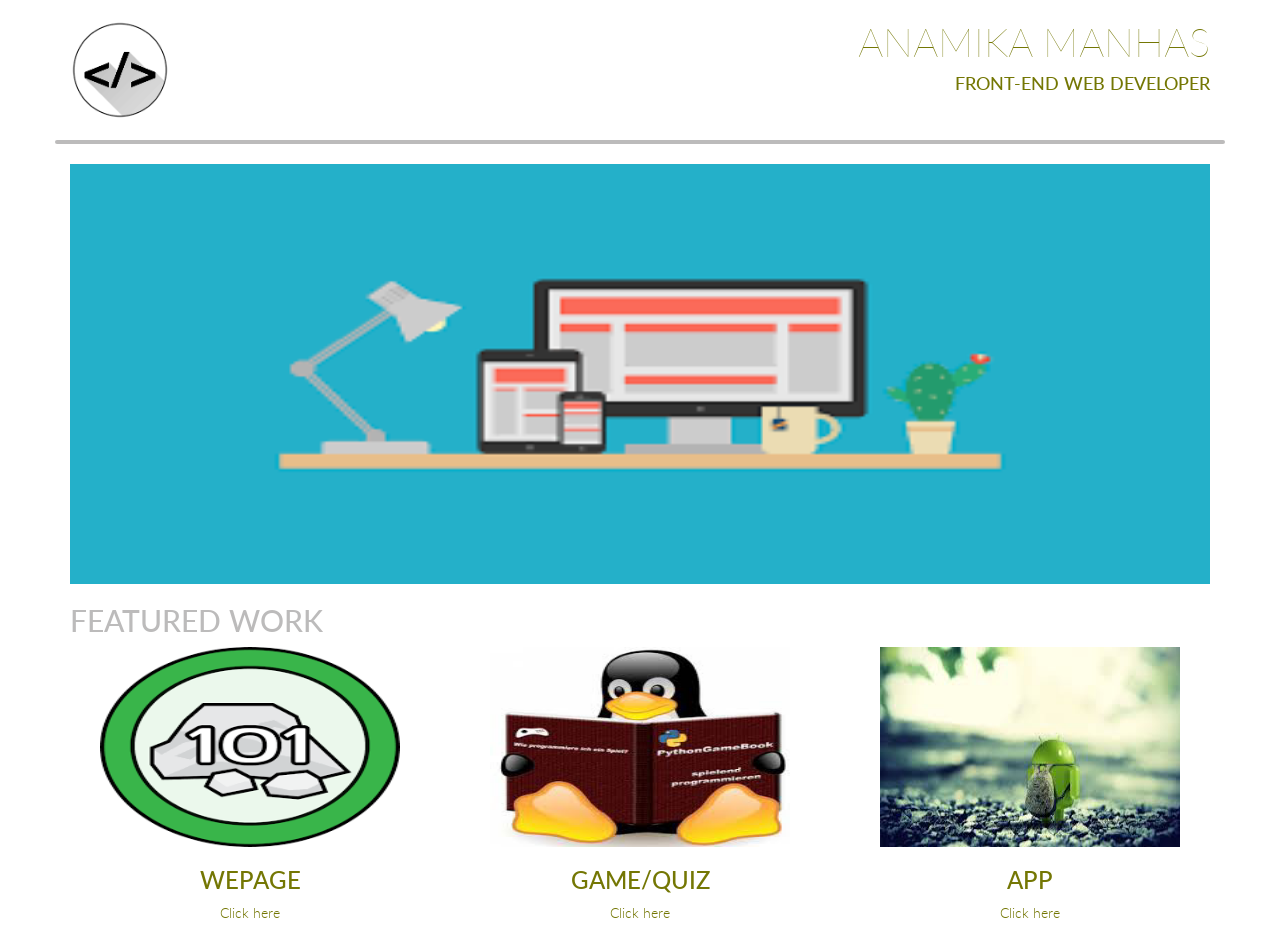
==== index.html @ 7e669de2 "new files added" ====
<!DOCTYPE HTML>
<html lang="en">
    <head>
       <meta charset = "utf-8">
       <meta http-equiv="X-UA-Compatible" content="IE=edge">
       <meta name="viewport" content="width=device-width, initial-scale=1">
        <title>Portfolio </title>
        <link href="https://fonts.googleapis.com/css?family=Lato" rel="stylesheet">
        <link rel="stylesheet" href="css/bootstrap.min.css">
        <link rel="stylesheet" href="css/main.css">
        <script type="text/javascript" src="js/jquery.min.js"></script>
        <script type="text/javascript" src="js/bootstrap.js"></script>
        
    </head>
    <body>
       <div class="container">
           <div class="row">
               <div class="col-md-6 col-sm-4 col-xs-2">
                 <img class="title-logo" src="images/imageslogo.png" width="100" height="100" class="image-responsive" alt="image">
                 </div>
                  <div class="col-md-6 col-sm-8 col-xs-10 text-right text-uppercase"> 
                  <h1 class="title-super text-thin">ANAMIKA MANHAS</h1>    
                  <h4>Front-End Web Developer</h4>
                  </div>                       
                </div>
                <div class="row">
               <div class="col-md-12"></div> 
               <hr>
               </div> 
               <div class="row">
                  <div class="col-md-12">
                   <img class ="image-responsive" src="images/image1.png" alt="image" width="100%" height="420">
               </div> 
              </div>
               <div class="row">
                  <div class="col-md-12"> 
               <h2 class="text-muted">FEATURED WORK</h2>
             </div>
            </div>
              <div class="row text-center">
                
                <div class="col-md-4">
               <img class="image-responsive" src="images/image2.png" width="300" height="200"  data-toggle= "modal" data-target = "#project1" alt="image" >
               <h3 class="text-uppercase">Wepage</h3>
               <P><a href="http://github.com"></a>Click here</P>
               </div>
           
               <div class="col-md-4">
               <img class="image-responsive"src="images/image3.png" width="300" height="200" margin-left="2%" margin-right="2%" alt="image" data-toggle= "modal" data-target = "#project2"  >
               <h3 class="text-uppercase">Game/quiz</h3>
               <P><a href="http://github.com"></a>Click here</P>
               </div>
                 <div class="col-md-4">
                    <img class="image-responsive" src="images/image4.png" width="300" height="200" alt="image" data-toggle= "modal" data-target = "#project3" >
               <h3 class="text-uppercase">App</h3>
               <P><a href="http://github.com"></a>Click here</P>
           </div>
               
       </div>
    </div>
          
    <!--Modals-->
<div class="modal fade" id= "project1" tabindex="-1" role="dialog">
  <div class="modal-dialog" role="document">
    <div class="modal-content">
      <div class="modal-header">
        <button type="button" class="close pull-right" data-dismiss="modal" aria-label="Close"><span aria-hidden="true">&times;</span></button>
        <h4 class="modal-title">WEBPAGE</h4>
      </div>
      <div class="modal-body"> 
       <img class="image-responsive" src="images/image2.png" alt="image">
        <p> In my this project I have made a web page . <b>This page is for notes.</b> This page is about 
        HTML and CSS.</p> 
      </div>
      
    </div><!-- /.modal-content -->
  </div><!-- /.modal-dialog -->
</div><!-- /.modal -->           <!--Modals-->
<div class="modal fade" id= "project2" tabindex="-1" role="dialog">
  <div class="modal-dialog" role="document">
    <div class="modal-content">
      <div class="modal-header">
        <button type="button" class="close pull-right" data-dismiss="modal" aria-label="Close"><span aria-hidden="true">&times;</span></button>
        <h4 class="modal-title">GAME/QUIZ</h4>
      </div>
      <div class="modal-body">
       <img class="image-responsive"src="images/image3.png" alt="image">
        <p> This game is made by using python. We have set levels to choose in which we are interested to play. In this there are some general questions with blanks which we have to fill . </p>
      </div>
    </div><!-- /.modal-content -->
  </div><!-- /.modal-dialog -->
</div><!-- /.modal -->
            <!--Modals-->
<div class="modal fade" id= "project3" tabindex="-1" role="dialog">
  <div class="modal-dialog" role="document">
    <div class="modal-content">
      <div class="modal-header">
        <button type="button" class="close pull-right" data-dismiss="modal" aria-label="Close"><span aria-hidden="true">&times;</span></button>
        <h4 class="modal-title">APP</h4>
      </div>
      <div class="modal-body">
        <img class="image-responsive" src="images/image4.png" alt="image">
        <p>It is a single screen android app created using android studio which shows how to create simple layouts in android.</p>
      </div>
    </div><!-- /.modal-content -->
  </div><!-- /.modal-dialog -->
</div><!-- /.modal -->   
    </body>
</html>
---- css/main.css ----
body
{

font-family:  'Lato', sans-serif;
color: #747704;
font-weight:300 ;
    
}
.text-muted
{
    color: #BCBBBB;
    
}
.text-thin
{
    font-weight: 100;
    
}
.title-super{
    font-size: 40px;
}
.title-logo{
    margin-top: 20px;
   
}
hr{
    border:1px;
  height: 4px;
  border-radius: 7px;
  background-color:#BCBBBB;
  size: 10;
}
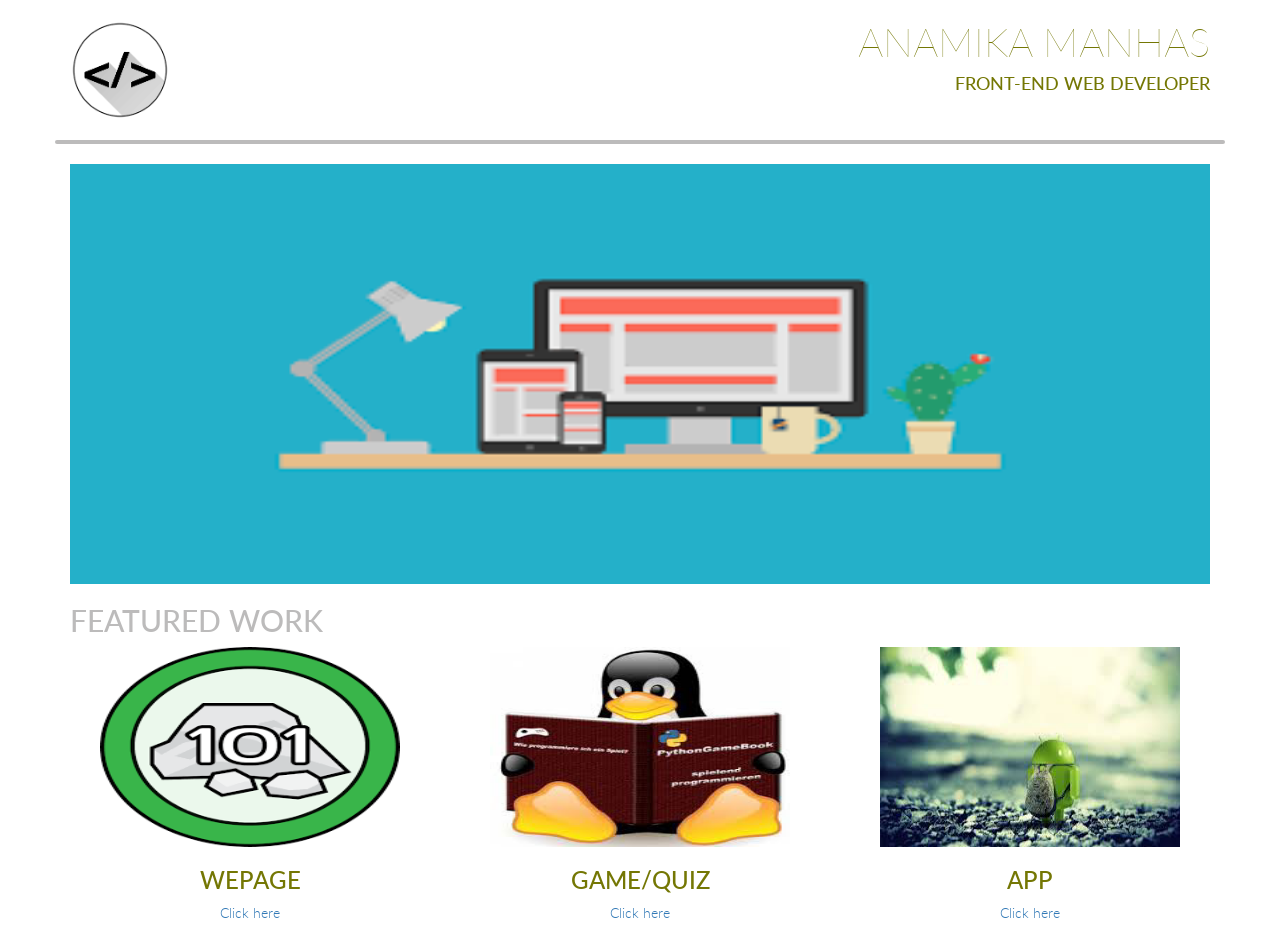
==== commit 276f0675: "modified index.html" ====
--- a/index.html
+++ b/index.html
@@ -42,18 +42,18 @@
                 <div class="col-md-4">
                <img class="image-responsive" src="images/image2.png" width="300" height="200"  data-toggle= "modal" data-target = "#project1" alt="image" >
                <h3 class="text-uppercase">Wepage</h3>
-               <P><a href="http://github.com"></a>Click here</P>
+               <P><a href="https://github.com/anamika-manhas/Intro-to-programming/tree/master/p1-Notes">Click here</a></P>
                </div>
            
                <div class="col-md-4">
                <img class="image-responsive"src="images/image3.png" width="300" height="200" margin-left="2%" margin-right="2%" alt="image" data-toggle= "modal" data-target = "#project2"  >
                <h3 class="text-uppercase">Game/quiz</h3>
-               <P><a href="http://github.com"></a>Click here</P>
+               <P><a href="https://github.com/anamika-manhas/Intro-to-programming/tree/master/p2-reversemadlib">Click here</a></P>
                </div>
                  <div class="col-md-4">
                     <img class="image-responsive" src="images/image4.png" width="300" height="200" alt="image" data-toggle= "modal" data-target = "#project3" >
                <h3 class="text-uppercase">App</h3>
-               <P><a href="http://github.com"></a>Click here</P>
+               <P><a href="https://github.com/anamika-manhas/Intro-to-programming/tree/master/p5-SmallBusiness/p5-SmallBusiness">Click here</a></P>
            </div>
                
        </div>
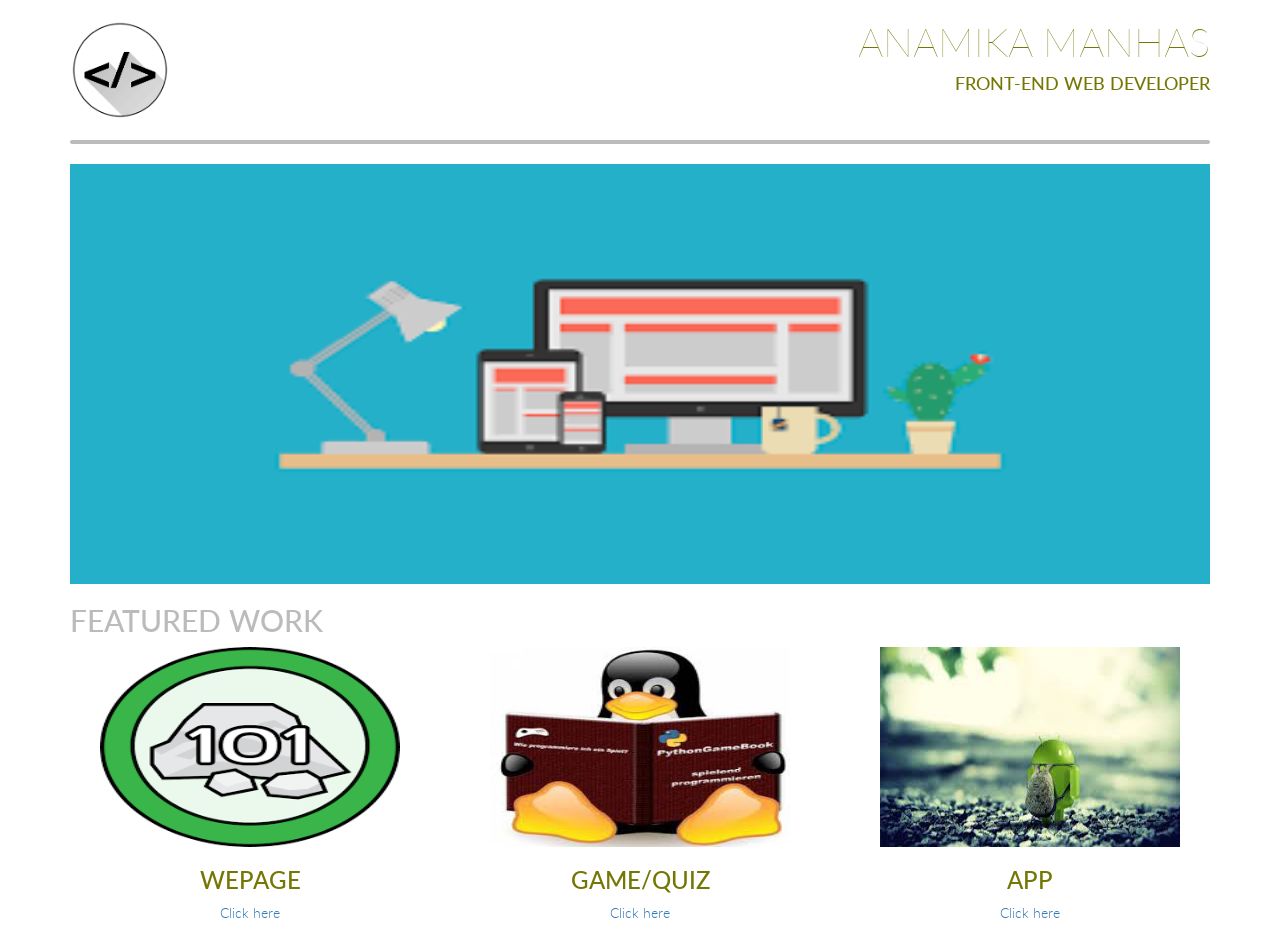
==== commit 0c910a0e: "fixed minor error" ====
--- a/index.html
+++ b/index.html
@@ -24,8 +24,7 @@
                   </div>                       
                 </div>
                 <div class="row">
-               <div class="col-md-12"></div> 
-               <hr>
+               <div class="col-md-12"><hr></div> 
                </div> 
                <div class="row">
                   <div class="col-md-12">
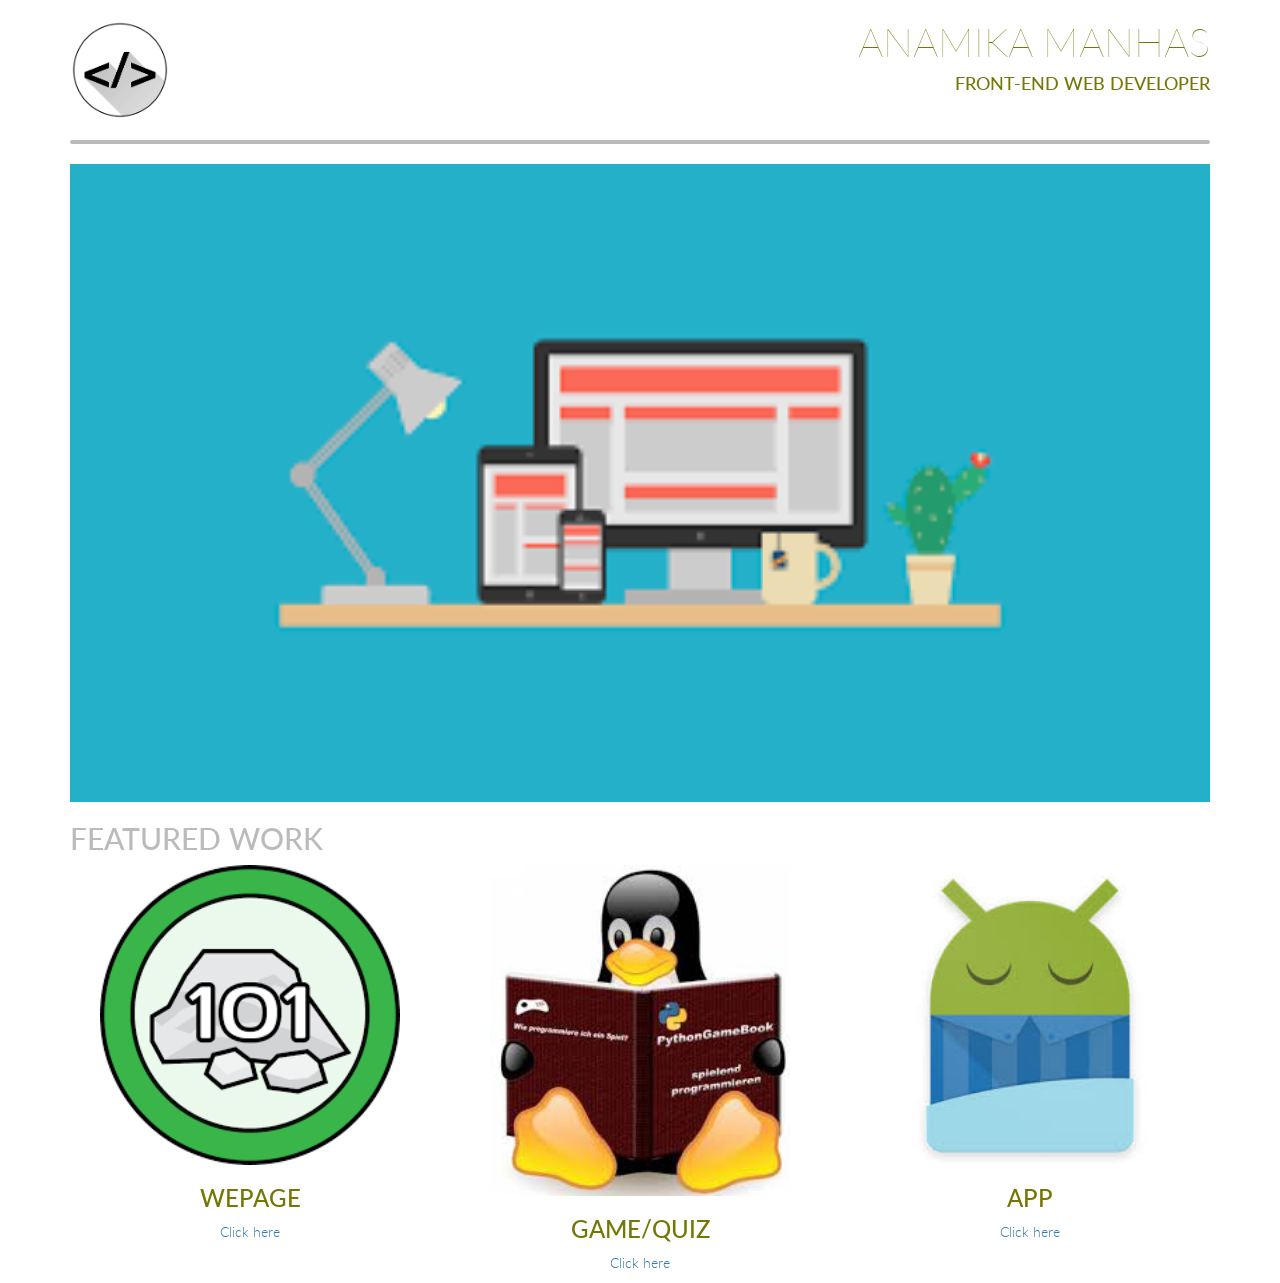
==== commit 1a736348: "fixed minor error" ====
--- a/index.html
+++ b/index.html
@@ -28,7 +28,7 @@
                </div> 
                <div class="row">
                   <div class="col-md-12">
-                   <img class ="image-responsive" src="images/image1.png" alt="image" width="100%" height="420">
+                   <img class ="image-responsive" src="images/image1.png" alt="image" width="100%">
                </div> 
               </div>
                <div class="row">
@@ -39,18 +39,18 @@
               <div class="row text-center">
                 
                 <div class="col-md-4">
-               <img class="image-responsive" src="images/image2.png" width="300" height="200"  data-toggle= "modal" data-target = "#project1" alt="image" >
+               <img class="image-responsive" src="images/image2.png" width="300"   data-toggle= "modal" data-target = "#project1" alt="image" >
                <h3 class="text-uppercase">Wepage</h3>
                <P><a href="https://github.com/anamika-manhas/Intro-to-programming/tree/master/p1-Notes">Click here</a></P>
                </div>
            
                <div class="col-md-4">
-               <img class="image-responsive"src="images/image3.png" width="300" height="200" margin-left="2%" margin-right="2%" alt="image" data-toggle= "modal" data-target = "#project2"  >
+               <img class="image-responsive"src="images/image3.png" width="300" margin-left="2%" margin-right="2%" alt="image" data-toggle= "modal" data-target = "#project2"  >
                <h3 class="text-uppercase">Game/quiz</h3>
                <P><a href="https://github.com/anamika-manhas/Intro-to-programming/tree/master/p2-reversemadlib">Click here</a></P>
                </div>
                  <div class="col-md-4">
-                    <img class="image-responsive" src="images/image4.png" width="300" height="200" alt="image" data-toggle= "modal" data-target = "#project3" >
+                    <img class="image-responsive" src="images/image6.jpg" width="300"  alt="image" data-toggle= "modal" data-target = "#project3" >
                <h3 class="text-uppercase">App</h3>
                <P><a href="https://github.com/anamika-manhas/Intro-to-programming/tree/master/p5-SmallBusiness/p5-SmallBusiness">Click here</a></P>
            </div>
@@ -98,7 +98,7 @@
         <h4 class="modal-title">APP</h4>
       </div>
       <div class="modal-body">
-        <img class="image-responsive" src="images/image4.png" alt="image">
+        <img class="image-responsive" src="images/image6.jpg" alt="image">
         <p>It is a single screen android app created using android studio which shows how to create simple layouts in android.</p>
       </div>
     </div><!-- /.modal-content -->
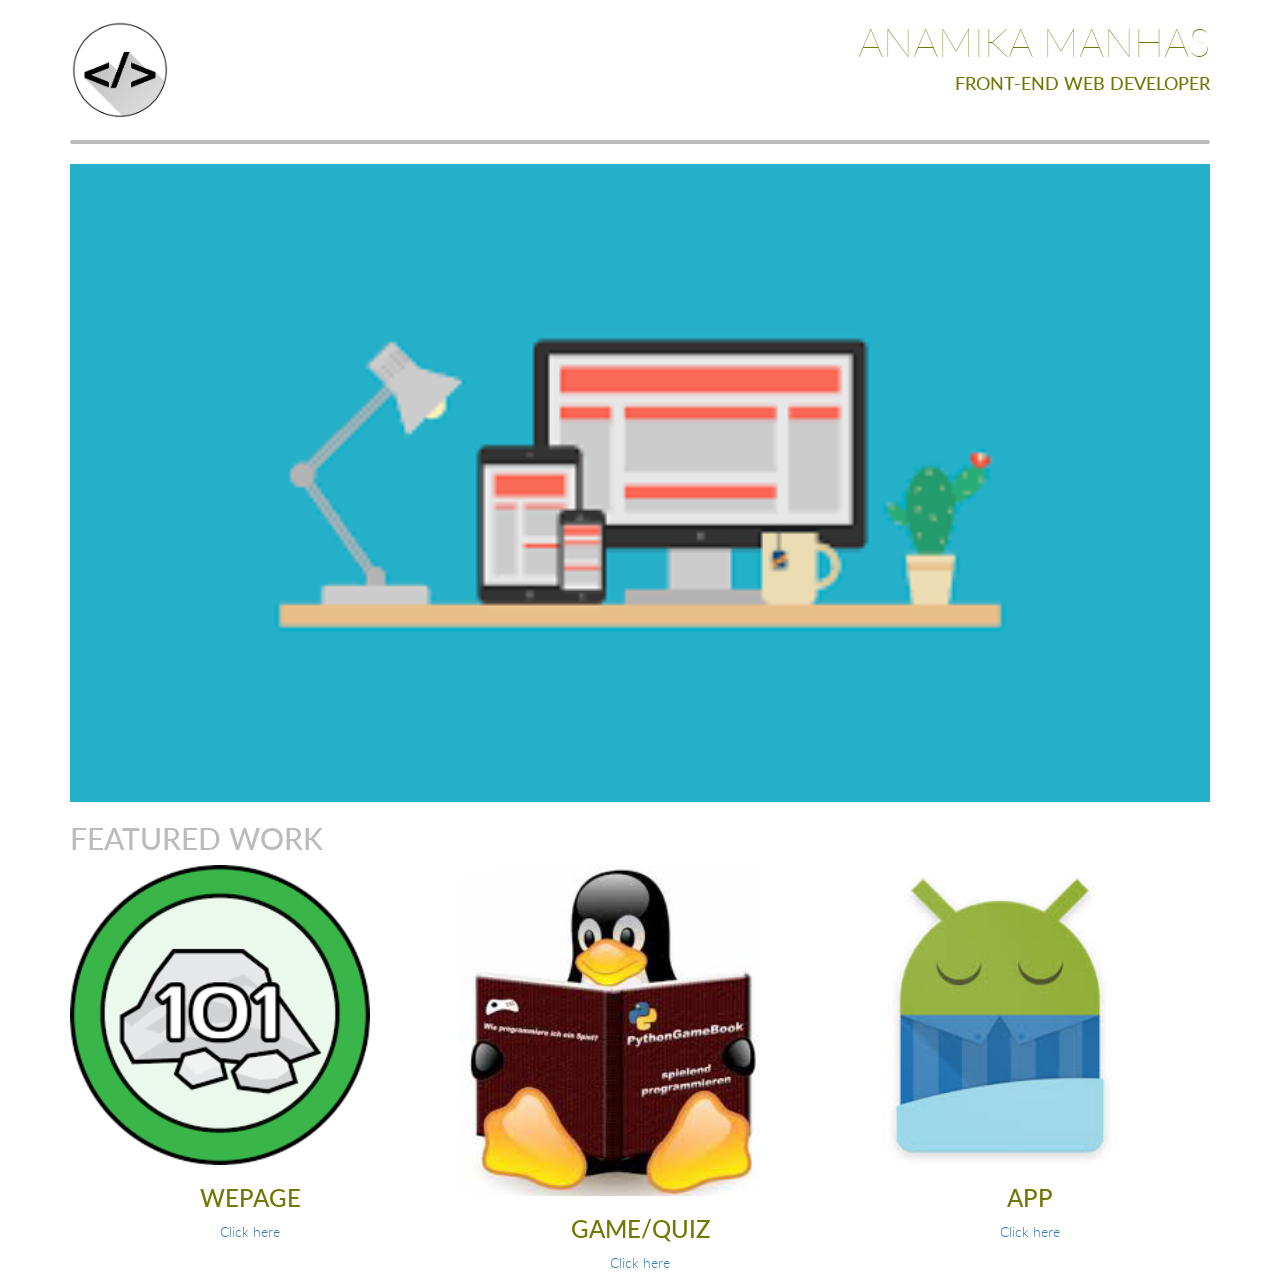
==== commit ae4ed013: "minor error fixed" ====
--- a/index.html
+++ b/index.html
@@ -13,8 +13,8 @@
         
     </head>
     <body>
-       <div class="container">
-           <div class="row">
+       <section class="container">
+           <section class="row">
                <div class="col-md-6 col-sm-4 col-xs-2">
                  <img class="title-logo" src="images/imageslogo.png" width="100" height="100" class="image-responsive" alt="image">
                  </div>
@@ -22,41 +22,47 @@
                   <h1 class="title-super text-thin">ANAMIKA MANHAS</h1>    
                   <h4>Front-End Web Developer</h4>
                   </div>                       
-                </div>
-                <div class="row">
+                </section>
+                <section class="row">
                <div class="col-md-12"><hr></div> 
+               </section> 
+               <section class="row">
+                  <div class="col-md-12">
+                   <img class ="img-responsive" src="images/image1.png" alt="image" width="100%">
                </div> 
-               <div class="row">
-                  <div class="col-md-12">
-                   <img class ="image-responsive" src="images/image1.png" alt="image" width="100%">
-               </div> 
-              </div>
-               <div class="row">
+              </section>
+               <section class="row">
                   <div class="col-md-12"> 
                <h2 class="text-muted">FEATURED WORK</h2>
              </div>
-            </div>
-              <div class="row text-center">
+            </section>
+              <section class="row text-center">
                 
                 <div class="col-md-4">
-               <img class="image-responsive" src="images/image2.png" width="300"   data-toggle= "modal" data-target = "#project1" alt="image" >
+               <img class="img-responsive" src="images/image2.png" width="300"   data-toggle= "modal" data-target = "#project1" alt="image" >
                <h3 class="text-uppercase">Wepage</h3>
+               <footer class="text-img">
                <P><a href="https://github.com/anamika-manhas/Intro-to-programming/tree/master/p1-Notes">Click here</a></P>
+                    </footer>
                </div>
            
-               <div class="col-md-4">
-               <img class="image-responsive"src="images/image3.png" width="300" margin-left="2%" margin-right="2%" alt="image" data-toggle= "modal" data-target = "#project2"  >
+               <section class="col-md-4">
+               <img class="img-responsive"src="images/image3.png" width="300" margin-left="2%" margin-right="2%" alt="image" data-toggle= "modal" data-target = "#project2"  >
                <h3 class="text-uppercase">Game/quiz</h3>
+               <footer class="text-img">
                <P><a href="https://github.com/anamika-manhas/Intro-to-programming/tree/master/p2-reversemadlib">Click here</a></P>
-               </div>
+                   </footer>
+               </section>
                  <div class="col-md-4">
-                    <img class="image-responsive" src="images/image6.jpg" width="300"  alt="image" data-toggle= "modal" data-target = "#project3" >
+                    <img class="img-responsive" src="images/image6.jpg" width="300"  alt="image" data-toggle= "modal" data-target = "#project3" >
                <h3 class="text-uppercase">App</h3>
+                <footer class="text-img">
                <P><a href="https://github.com/anamika-manhas/Intro-to-programming/tree/master/p5-SmallBusiness/p5-SmallBusiness">Click here</a></P>
+             </footer>
            </div>
                
-       </div>
-    </div>
+       </section>
+    </section>
           
     <!--Modals-->
 <div class="modal fade" id= "project1" tabindex="-1" role="dialog">
@@ -67,7 +73,7 @@
         <h4 class="modal-title">WEBPAGE</h4>
       </div>
       <div class="modal-body"> 
-       <img class="image-responsive" src="images/image2.png" alt="image">
+       <img class="img-responsive" src="images/image2.png" alt="image">
         <p> In my this project I have made a web page . <b>This page is for notes.</b> This page is about 
         HTML and CSS.</p> 
       </div>
@@ -83,7 +89,7 @@
         <h4 class="modal-title">GAME/QUIZ</h4>
       </div>
       <div class="modal-body">
-       <img class="image-responsive"src="images/image3.png" alt="image">
+       <img class="img-responsive"src="images/image3.png" alt="image">
         <p> This game is made by using python. We have set levels to choose in which we are interested to play. In this there are some general questions with blanks which we have to fill . </p>
       </div>
     </div><!-- /.modal-content -->
@@ -98,7 +104,7 @@
         <h4 class="modal-title">APP</h4>
       </div>
       <div class="modal-body">
-        <img class="image-responsive" src="images/image6.jpg" alt="image">
+        <img class="img-responsive" src="images/image6.jpg" alt="image">
         <p>It is a single screen android app created using android studio which shows how to create simple layouts in android.</p>
       </div>
     </div><!-- /.modal-content -->
--- a/css/main.css
+++ b/css/main.css
@@ -29,4 +29,10 @@
   border-radius: 7px;
   background-color:#BCBBBB;
   size: 10;
+}
+.text-img {
+    width: 100%;
+    margin-left: auto;
+    margin-right: auto;
+    text-align: center;
 }
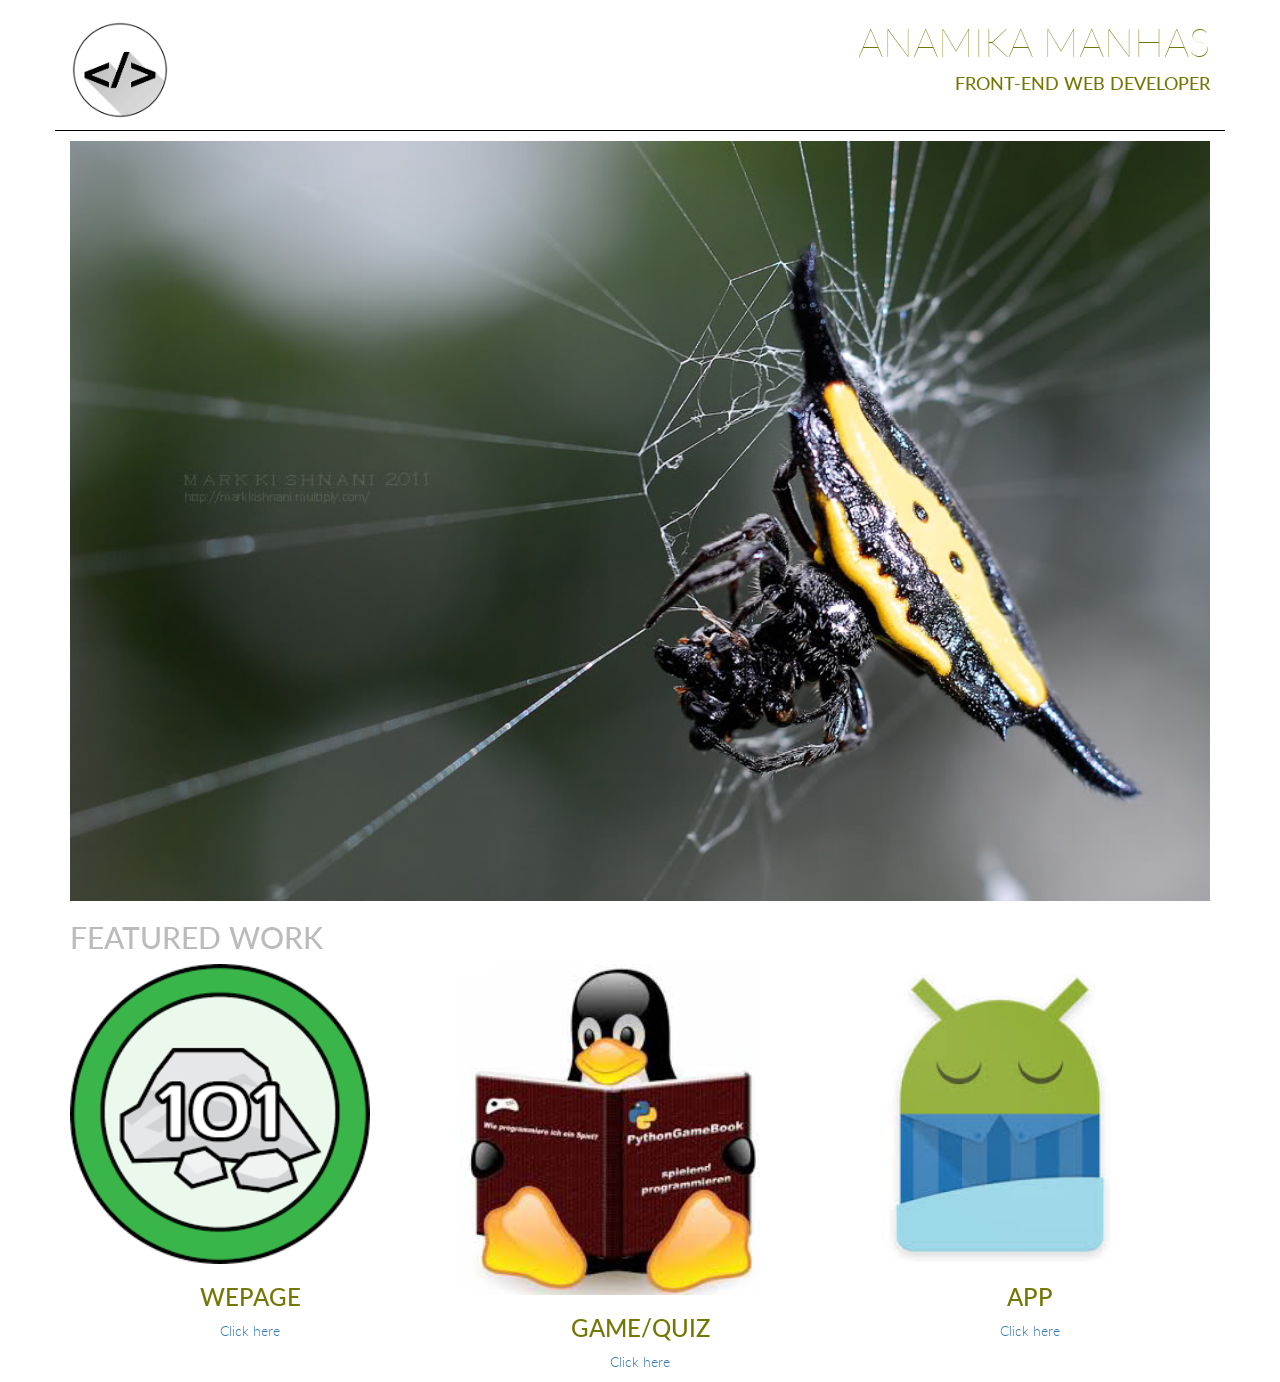
==== commit ce72e54a: "minor error fixed" ====
--- a/index.html
+++ b/index.html
@@ -14,23 +14,21 @@
     </head>
     <body>
        <section class="container">
-           <section class="row">
-               <div class="col-md-6 col-sm-4 col-xs-2">
-                 <img class="title-logo" src="images/imageslogo.png" width="100" height="100" class="image-responsive" alt="image">
+           <header class="row bottom-line">
+               <div class="col-md-6 col-sm-4 col-xs-4">
+                 <img class="title-logo img-responsive" src="images/imageslogo.png"  alt="image">
                  </div>
-                  <div class="col-md-6 col-sm-8 col-xs-10 text-right text-uppercase"> 
+                  <div class="col-md-6 col-sm-8 col-xs-8 text-right text-uppercase"> 
                   <h1 class="title-super text-thin">ANAMIKA MANHAS</h1>    
                   <h4>Front-End Web Developer</h4>
                   </div>                       
-                </section>
-                <section class="row">
-               <div class="col-md-12"><hr></div> 
-               </section> 
-               <section class="row">
+                </header>
+    
+               <div class="row">
                   <div class="col-md-12">
-                   <img class ="img-responsive" src="images/image1.png" alt="image" width="100%">
-               </div> 
-              </section>
+                   <img class ="img-responsive main-img" src="images/DSC_5173.jpg" alt="image" >
+                   </div>
+              </div>
                <section class="row">
                   <div class="col-md-12"> 
                <h2 class="text-muted">FEATURED WORK</h2>
@@ -38,7 +36,7 @@
             </section>
               <section class="row text-center">
                 
-                <div class="col-md-4">
+                <div class="col-md-4 col-sm-6 col-xs-12">
                <img class="img-responsive" src="images/image2.png" width="300"   data-toggle= "modal" data-target = "#project1" alt="image" >
                <h3 class="text-uppercase">Wepage</h3>
                <footer class="text-img">
@@ -46,20 +44,20 @@
                     </footer>
                </div>
            
-               <section class="col-md-4">
-               <img class="img-responsive"src="images/image3.png" width="300" margin-left="2%" margin-right="2%" alt="image" data-toggle= "modal" data-target = "#project2"  >
+               <section class="col-md-4 col-sm-6 col-xs-12">
+               <img class="img-responsive" src="images/image3.png" width="300" alt="image" data-toggle= "modal" data-target = "#project2"  > 
                <h3 class="text-uppercase">Game/quiz</h3>
                <footer class="text-img">
                <P><a href="https://github.com/anamika-manhas/Intro-to-programming/tree/master/p2-reversemadlib">Click here</a></P>
                    </footer>
                </section>
-                 <div class="col-md-4">
+                 <section class="col-md-4 col-sm-6 col-xs-12">
                     <img class="img-responsive" src="images/image6.jpg" width="300"  alt="image" data-toggle= "modal" data-target = "#project3" >
                <h3 class="text-uppercase">App</h3>
                 <footer class="text-img">
                <P><a href="https://github.com/anamika-manhas/Intro-to-programming/tree/master/p5-SmallBusiness/p5-SmallBusiness">Click here</a></P>
              </footer>
-           </div>
+           </section>
                
        </section>
     </section>
@@ -89,7 +87,7 @@
         <h4 class="modal-title">GAME/QUIZ</h4>
       </div>
       <div class="modal-body">
-       <img class="img-responsive"src="images/image3.png" alt="image">
+       <img class="img-responsive" src="images/image3.png" alt="image">
         <p> This game is made by using python. We have set levels to choose in which we are interested to play. In this there are some general questions with blanks which we have to fill . </p>
       </div>
     </div><!-- /.modal-content -->
--- a/css/main.css
+++ b/css/main.css
@@ -21,18 +21,28 @@
 }
 .title-logo{
     margin-top: 20px;
-   
+    width: 100px;
 }
-hr{
-    border:1px;
-  height: 4px;
-  border-radius: 7px;
-  background-color:#BCBBBB;
-  size: 10;
-}
+
 .text-img {
     width: 100%;
     margin-left: auto;
     margin-right: auto;
     text-align: center;
+}
+.main-img {
+    width: 100%;
+}
+
+.row{
+      border-bottom-color: #ff0000;
+}
+.bottom-line {
+    border-bottom: 1px solid black;
+    margin-bottom: 10px;
+    padding-bottom: 10px;
+}
+ .image-sty
+{
+    width:100%;
 }
